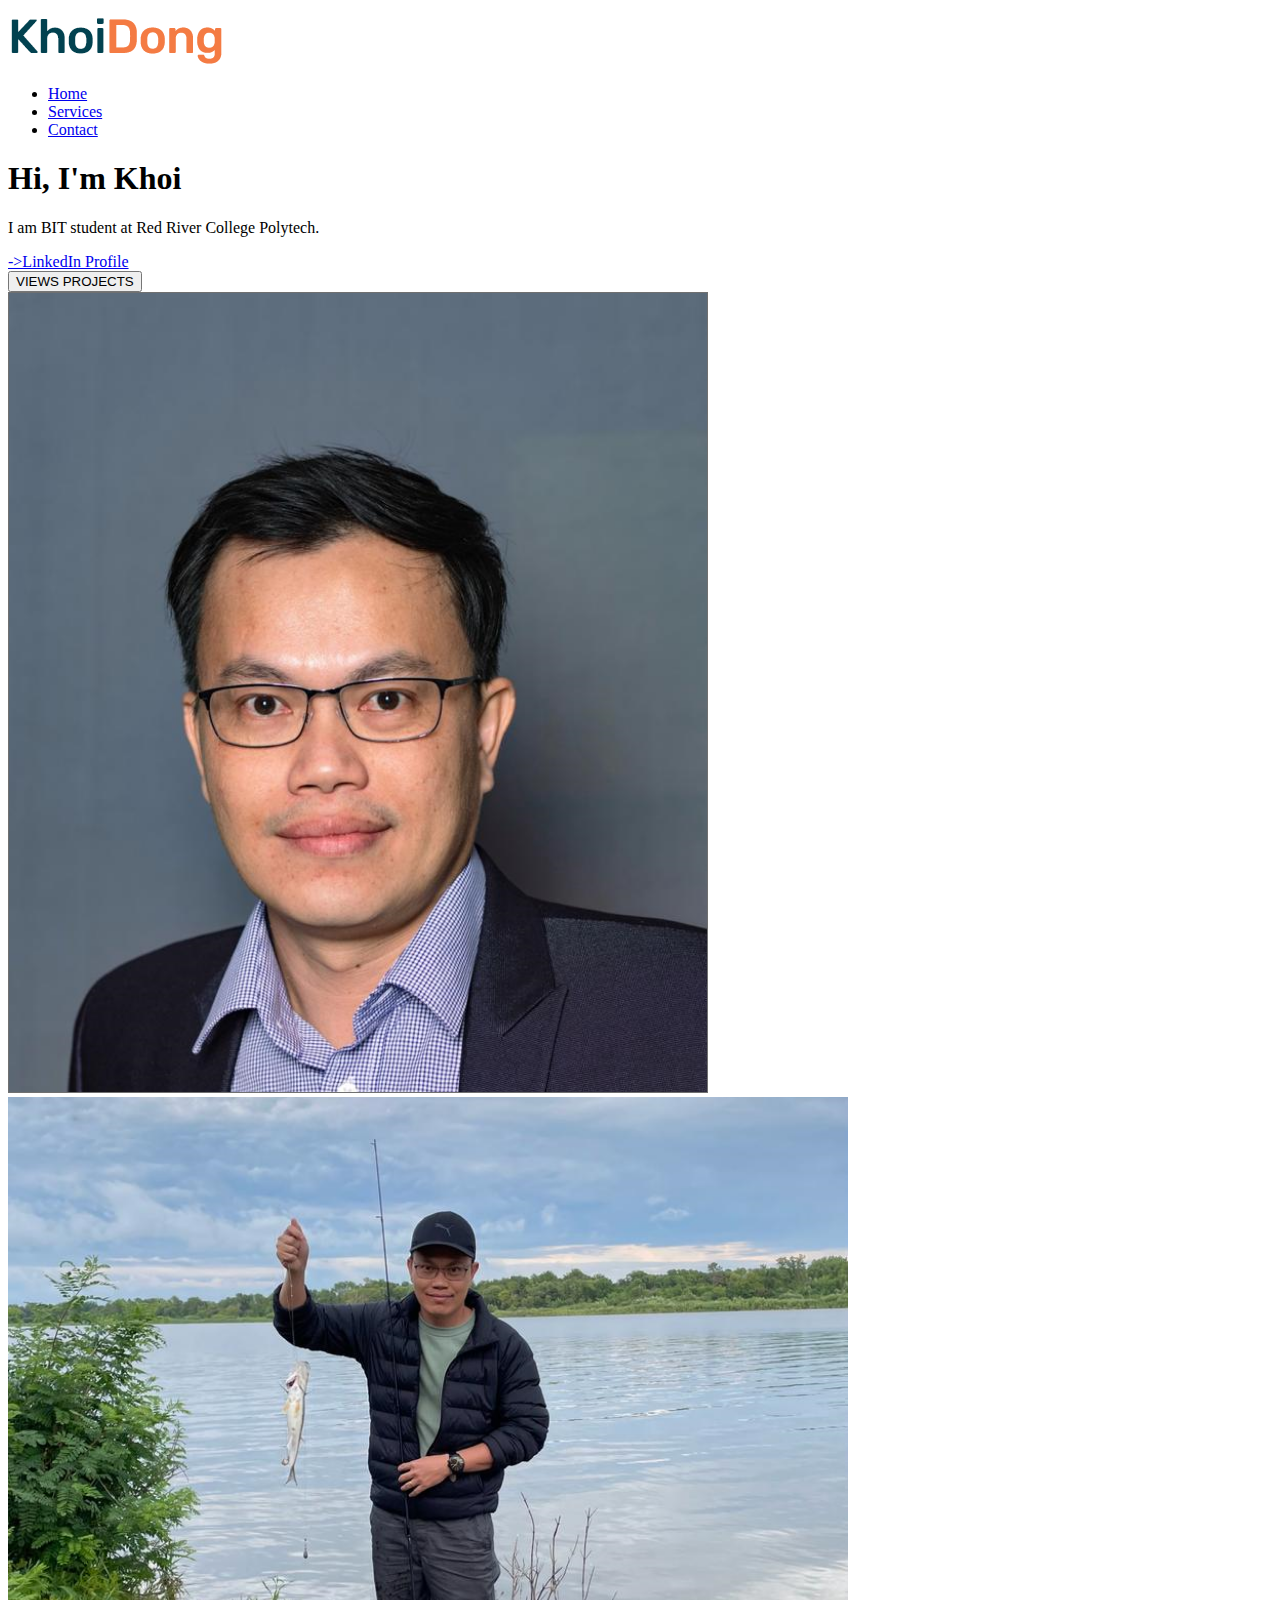
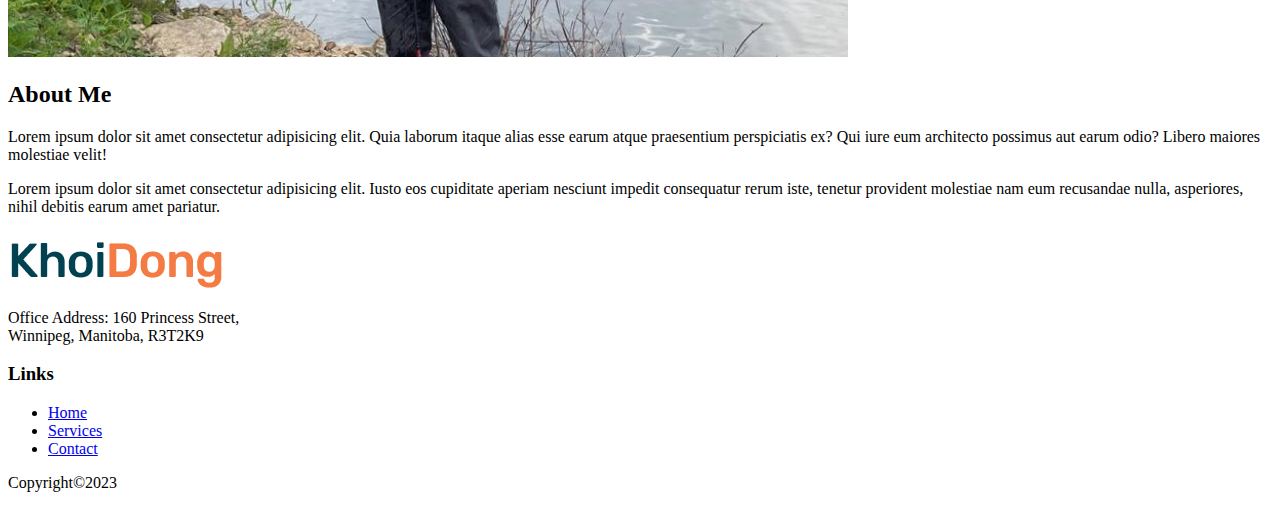
==== index.html @ a19305f9 "Initial commit" ====
<!-- ------w-----------

    Project 4
    Name: Khoi Dong	
    Date: 15 April, 2023
    Description: Website Development & Deployment

------------------- -->
<!DOCTYPE html>
<html lang="en">
<head>
    <meta charset="UTF-8">
    <meta name="viewport" content="width=device-width, initial-scale=1.0">
    <title>Website Development & Deployment</title>
    <link rel="stylesheet" href="indexstyle.css">
    <link href="https://fonts.googleapis.com/css2?family=Sofia+Sans&display=swap" rel="stylesheet">
    <script src="script.js"></script>
</head>
<body>
    <header class="header">
        <img class="logo" src="Images\khoi-logo.png" alt="">
        <nav class="headerNav">
            <ul>
                <li><a href="index.html">Home</a></li>
                <li><a href="servicespage.html">Services</a></li>
                <li><a href="contactpage.html">Contact</a></li>
            </ul>
        </nav>
    </header>
    <main>
        <section class="intro">
            <div class="brief_intro">
                <h1>Hi, I'm Khoi</h1>
                <p>I am BIT student at Red River College Polytech.</p>
                <li><a href="https://www.linkedin.com/in/khoidong">->LinkedIn Profile</a></li>
                <button type="button">VIEWS PROJECTS</button>
            </div>
            <img class="intro_img" src="Images\khoi_portrait.png" alt="">
        </section>
        <section class="about">
            <div>
                <img class="about_img" src="Images\khoi_fishing.png" alt="">
            </div>           
            <div class="about_info">
                <h2>About Me</h2>
            <p>
                Lorem ipsum dolor sit amet consectetur adipisicing elit. Quia laborum itaque alias esse earum atque praesentium perspiciatis ex? Qui iure eum architecto possimus aut earum odio? Libero maiores molestiae velit! 
            </p>
            <p>
                Lorem ipsum dolor sit amet consectetur adipisicing elit. Iusto eos cupiditate aperiam nesciunt impedit consequatur rerum iste, tenetur provident molestiae nam eum recusandae nulla, asperiores, nihil debitis earum amet pariatur.
            </p>
            </div>
        </section>
    </main>
    <footer class="footer_container">
        <div class="footer">
            <div class="footer_img">
                <img class="footer_logo" src="Images\khoi-logo.png" alt="">
            
                <p>Office Address: 160 Princess Street, <br> Winnipeg, Manitoba, R3T2K9</p>
            </div>
            <nav class="footerNav">
                <h3>Links</h3>
                <ul>
                    <li><a href="index.html">Home</a></li>
                    <li><a href="servicespage.html">Services</a></li>
                    <li><a href="contactpage.html">Contact</a></li>
                </ul>
            </nav>
        </div>
        <div class="footer_copyright">
            <p>Copyright©2023</p>
        </div>
    </footer>
</body>
</html>
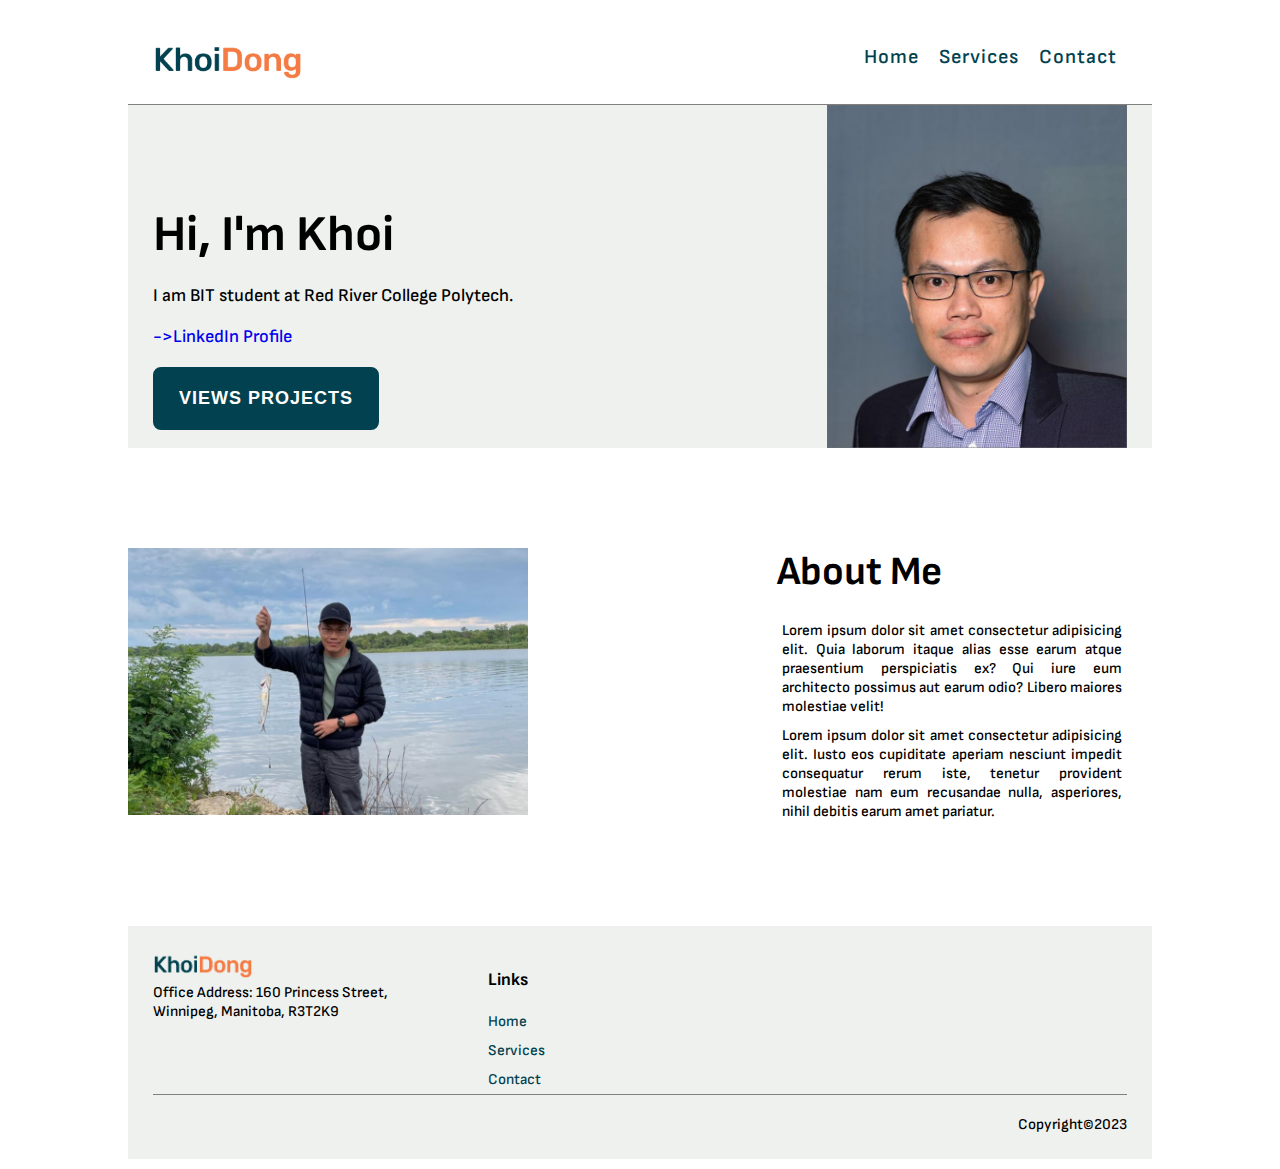
==== commit bc2e409b: "changed homepage stylelink" ====
--- a/index.html
+++ b/index.html
@@ -12,7 +12,7 @@
     <meta charset="UTF-8">
     <meta name="viewport" content="width=device-width, initial-scale=1.0">
     <title>Website Development & Deployment</title>
-    <link rel="stylesheet" href="indexstyle.css">
+    <link rel="stylesheet" href="indexStyle.css">
     <link href="https://fonts.googleapis.com/css2?family=Sofia+Sans&display=swap" rel="stylesheet">
     <script src="script.js"></script>
 </head>
--- a/indexStyle.css
+++ b/indexStyle.css
@@ -0,0 +1,198 @@
+/* <!--------w-----------
+
+    Project 4
+    Name: Khoi Dong	
+    Date: 15 April, 2023
+    Description: Website Development & Deployment
+
+---------------------> */
+
+html,
+body,
+header,
+nav,
+main,
+footer,
+section,
+div,
+ul,
+li,
+p,
+h1,
+h2,
+h4,
+img 
+{
+    margin: 0;
+    padding: 0;
+    box-sizing: border-box;
+}
+
+body
+{
+    background-color: white ;
+    font-family: 'Sofia Sans', sans-serif;
+    font-size: 15px;
+    font-weight: 500;
+    width: 80%;
+    background-color: #fff;
+    margin: 10px auto;
+    
+}
+a
+{
+    text-decoration: none;
+}
+
+.header 
+{
+    display: flex;
+    justify-content: space-between;
+    align-items: flex-end;
+    border-bottom: 1px solid grey ;
+    padding: 25px;
+    row-gap: 15px;
+}
+
+.headerNav ul
+{
+    display: flex;
+    justify-content: space-around;
+    list-style: none;
+    
+}
+.headerNav ul li
+{
+    padding: 10px;
+    font-size: 20px;
+}
+.headerNav ul li a
+{
+    color: #024250;
+    font-weight: 600;
+    letter-spacing: 1px;
+
+}
+.headerNav ul li :hover
+{
+    background-color: #e3fc74;
+}
+.logo
+{
+    width: 150px;
+} 
+.intro
+{
+    display: flex;
+    flex-wrap: wrap;
+    justify-content: space-between;
+    gap: 50px;
+    padding: 0px 25px;
+    background-color: #EEF1EE ;   
+}
+.intro_img
+{
+    max-width: 300px;
+}
+
+.brief_intro
+{
+    padding-top: 100px;
+}
+.brief_intro h1
+{
+    font-size: 50px;
+    font-weight:bolder;
+}
+.brief_intro p
+{
+    font-size: large;
+    padding-top: 20px;
+}
+.brief_intro li
+{
+    list-style:none;
+    font-size:large;
+    padding: 20px 0px;
+}
+.brief_intro button
+{
+    border: 2px solid #024250;
+    background-color: #024250;
+    border-width: 20px ;
+    font-size: large;
+    font-weight: bold;
+    color: #fff;
+    border-radius: 8px;
+    letter-spacing: 1px;
+}
+
+.about
+{
+    display: flex;
+    flex-wrap: wrap;
+    justify-content: space-between;
+    padding: 100px 0px 100px;
+    background-color: #fff;  
+}
+.about_img
+{
+    width: 400px;
+}
+.about_info
+{
+    max-width: 400px;
+    padding: 0px 25px 0px 25px;
+}
+.about_info h2
+{
+    font-size: 40px;
+    padding-bottom: 20px;
+}
+.about_info p
+{
+    text-align:justify;
+    padding: 5px;
+}
+
+.footer
+{
+    display: flex;
+    flex-wrap:wrap;
+    /* justify-content:space-between; */
+    column-gap: 100px;
+    row-gap: 30px;
+    
+}
+.footer_container
+{
+    background-color: #EEF1EE;
+    padding: 25px;
+}
+
+.footerNav li
+{
+    list-style: none;
+    padding: 5px 0px;
+}
+.footer_logo
+{
+    width:100px;
+}
+.footerNav li a
+{
+    color:#024250;
+    font-weight: 500;
+}
+.footerNav li :hover
+{
+    background-color: #e3fc74;
+}
+.footer_copyright
+{
+    text-align: end;
+    border-top: 1px solid grey;
+    padding-top: 20px;
+}
+    
+
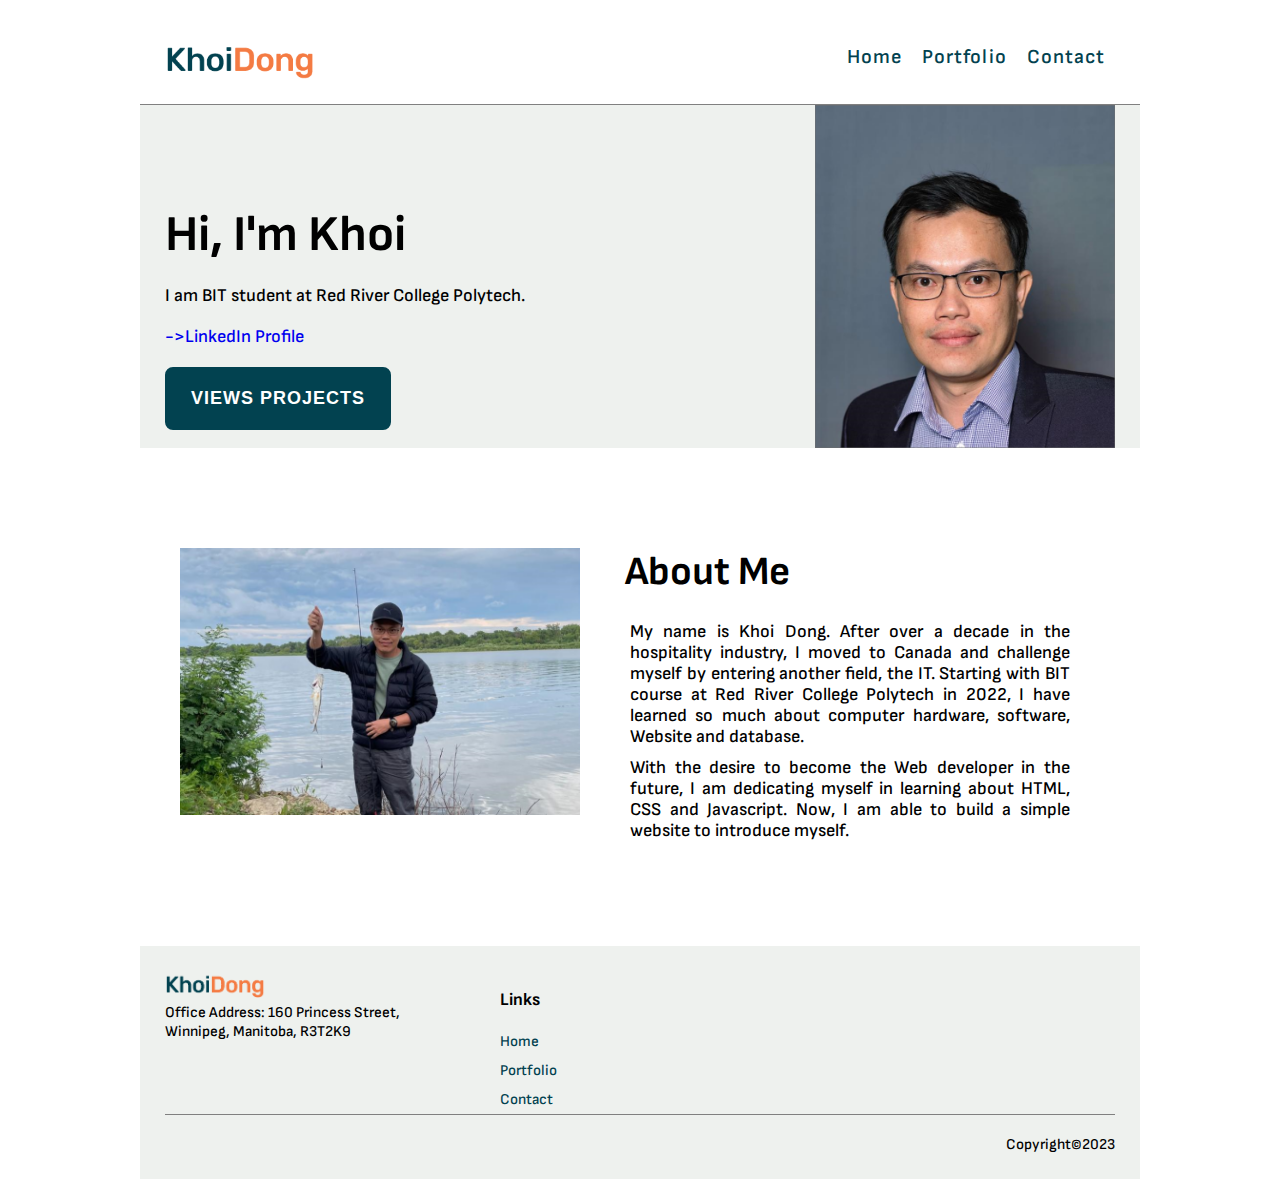
==== commit 2bf43544: "added text to portfolio page" ====
--- a/index.html
+++ b/index.html
@@ -22,7 +22,7 @@
         <nav class="headerNav">
             <ul>
                 <li><a href="index.html">Home</a></li>
-                <li><a href="servicespage.html">Services</a></li>
+                <li><a href="portfoliopage.html">Portfolio</a></li>
                 <li><a href="contactpage.html">Contact</a></li>
             </ul>
         </nav>
@@ -44,10 +44,10 @@
             <div class="about_info">
                 <h2>About Me</h2>
             <p>
-                Lorem ipsum dolor sit amet consectetur adipisicing elit. Quia laborum itaque alias esse earum atque praesentium perspiciatis ex? Qui iure eum architecto possimus aut earum odio? Libero maiores molestiae velit! 
+                My name is Khoi Dong. After over a decade in the hospitality industry, I moved to Canada and challenge myself by entering another field, the IT. Starting with BIT course at Red River College Polytech in 2022, I have learned so much about computer hardware, software, Website and database.  
             </p>
             <p>
-                Lorem ipsum dolor sit amet consectetur adipisicing elit. Iusto eos cupiditate aperiam nesciunt impedit consequatur rerum iste, tenetur provident molestiae nam eum recusandae nulla, asperiores, nihil debitis earum amet pariatur.
+                With the desire to become the Web developer in the future, I am dedicating myself in learning about HTML, CSS and Javascript. Now, I am able to build a simple website to introduce myself.
             </p>
             </div>
         </section>
@@ -63,7 +63,7 @@
                 <h3>Links</h3>
                 <ul>
                     <li><a href="index.html">Home</a></li>
-                    <li><a href="servicespage.html">Services</a></li>
+                    <li><a href="portfoliopage.html">Portfolio</a></li>
                     <li><a href="contactpage.html">Contact</a></li>
                 </ul>
             </nav>
--- a/indexStyle.css
+++ b/indexStyle.css
@@ -34,7 +34,7 @@
     font-family: 'Sofia Sans', sans-serif;
     font-size: 15px;
     font-weight: 500;
-    width: 80%;
+    max-width: 1000px;
     background-color: #fff;
     margin: 10px auto;
     
@@ -131,9 +131,10 @@
 {
     display: flex;
     flex-wrap: wrap;
-    justify-content: space-between;
+    gap: 20px;
     padding: 100px 0px 100px;
-    background-color: #fff;  
+    background-color: #fff;
+    justify-content: center;
 }
 .about_img
 {
@@ -141,7 +142,7 @@
 }
 .about_info
 {
-    max-width: 400px;
+    max-width: 500px;
     padding: 0px 25px 0px 25px;
 }
 .about_info h2
@@ -151,6 +152,7 @@
 }
 .about_info p
 {
+    font-size: 18px;
     text-align:justify;
     padding: 5px;
 }
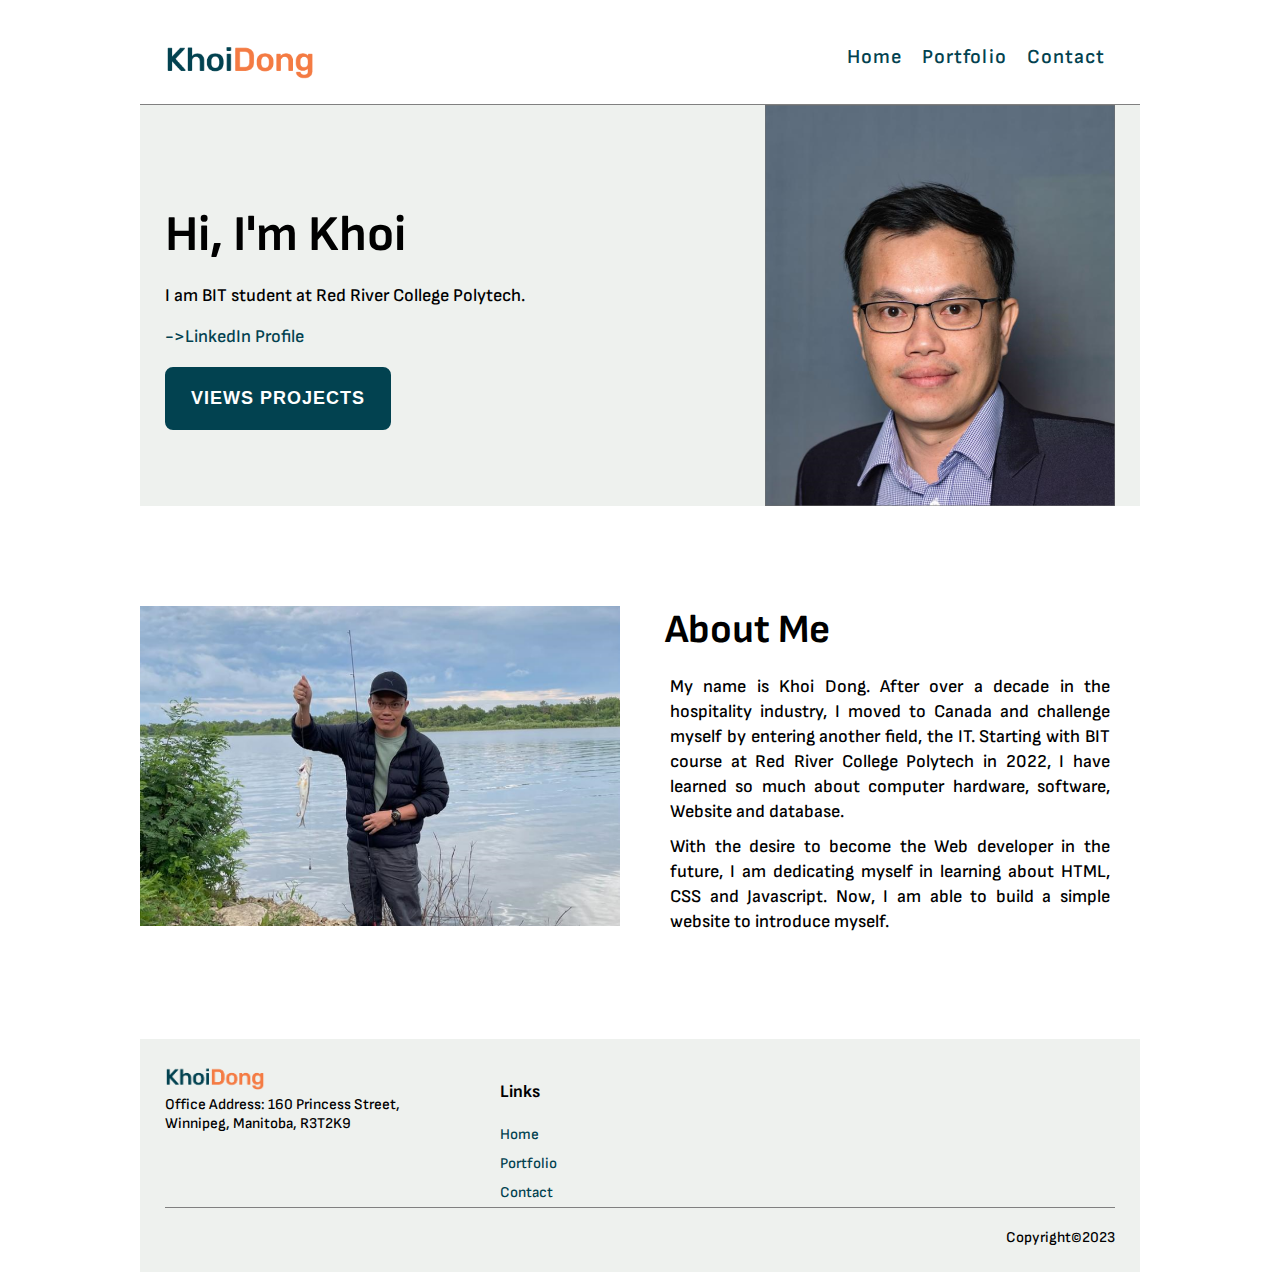
==== commit 8473a203: "fix after validator check" ====
--- a/index.html
+++ b/index.html
@@ -18,7 +18,7 @@
 </head>
 <body>
     <header class="header">
-        <img class="logo" src="Images\khoi-logo.png" alt="">
+        <img class="logo" src="Images/khoi-logo.png" alt="">
         <nav class="headerNav">
             <ul>
                 <li><a href="index.html">Home</a></li>
@@ -32,14 +32,14 @@
             <div class="brief_intro">
                 <h1>Hi, I'm Khoi</h1>
                 <p>I am BIT student at Red River College Polytech.</p>
-                <li><a href="https://www.linkedin.com/in/khoidong">->LinkedIn Profile</a></li>
+                <a href="https://www.linkedin.com/in/khoidong">->LinkedIn Profile</a>
                 <button type="button">VIEWS PROJECTS</button>
             </div>
-            <img class="intro_img" src="Images\khoi_portrait.png" alt="">
+            <img class="intro_img" src="Images/khoi_portrait.png" alt="">
         </section>
         <section class="about">
             <div>
-                <img class="about_img" src="Images\khoi_fishing.png" alt="">
+                <img class="about_img" src="Images/khoi_fishing.png" alt="">
             </div>           
             <div class="about_info">
                 <h2>About Me</h2>
@@ -55,7 +55,7 @@
     <footer class="footer_container">
         <div class="footer">
             <div class="footer_img">
-                <img class="footer_logo" src="Images\khoi-logo.png" alt="">
+                <img class="footer_logo" src="Images/khoi-logo.png" alt="">
             
                 <p>Office Address: 160 Princess Street, <br> Winnipeg, Manitoba, R3T2K9</p>
             </div>
--- a/indexStyle.css
+++ b/indexStyle.css
@@ -92,7 +92,7 @@
 }
 .intro_img
 {
-    max-width: 300px;
+    max-width: 350px;
 }
 
 .brief_intro
@@ -109,11 +109,13 @@
     font-size: large;
     padding-top: 20px;
 }
-.brief_intro li
-{
-    list-style:none;
+.brief_intro a
+{
+    /* list-style:none; */
     font-size:large;
     padding: 20px 0px;
+    color:#024250;
+    display: block;
 }
 .brief_intro button
 {
@@ -125,6 +127,7 @@
     color: #fff;
     border-radius: 8px;
     letter-spacing: 1px;
+    display: block;
 }
 
 .about
@@ -138,7 +141,7 @@
 }
 .about_img
 {
-    width: 400px;
+    max-width: 480px;
 }
 .about_info
 {
@@ -148,13 +151,14 @@
 .about_info h2
 {
     font-size: 40px;
-    padding-bottom: 20px;
+    padding-bottom: 15px;
 }
 .about_info p
 {
     font-size: 18px;
     text-align:justify;
     padding: 5px;
+    line-height: 25px;
 }
 
 .footer
